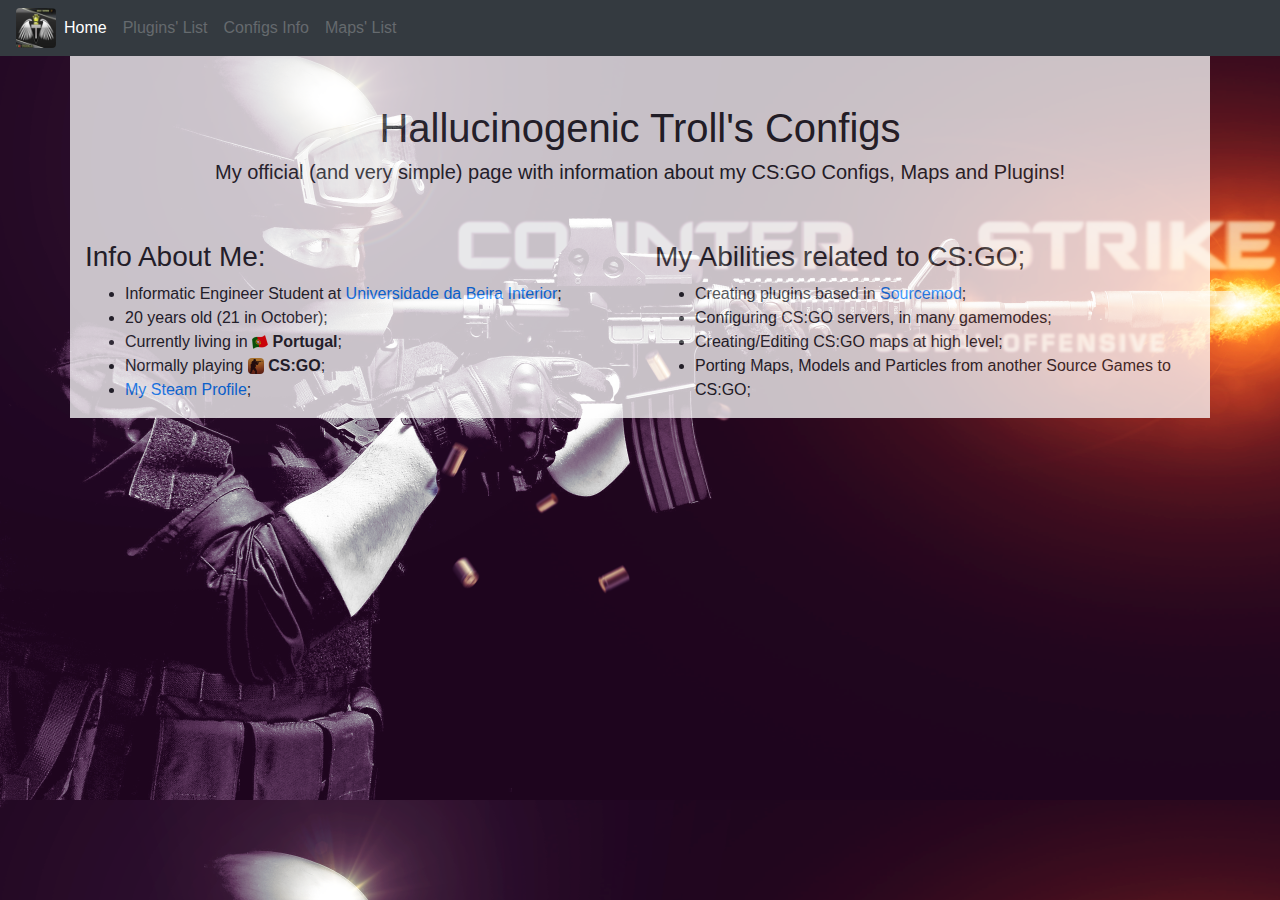
==== index.html @ f83d3820 "Added Map List WebPage" ====
<!DOCTYPE html>
<html lang="en">
<head>
  <title>Hallucinogenic Troll's Config</title>
  <meta charset="utf-8">
  <meta name="viewport" content="width=device-width, initial-scale=1">
  <link rel="stylesheet" href="bootstrap.min.css">
  <script src="https://ajax.googleapis.com/ajax/libs/jquery/3.3.1/jquery.min.js"></script>
  <script src="https://cdnjs.cloudflare.com/ajax/libs/popper.js/1.12.9/umd/popper.min.js"></script>
  <script src="https://maxcdn.bootstrapcdn.com/bootstrap/4.0.0/js/bootstrap.min.js"></script>
</head>
<style>
body{background-image: url('background_csgo2.png');
    background-size:cover;}
.container
{
	opacity: 0.75;
    filter: alpha(opacity=50);
}
</style>
<body>

<nav class="navbar navbar-expand-sm bg-dark navbar-dark">
  <ul class="navbar-nav">
	<img src="logo.jpg" class="rounded" width="40" height="40" > 
    <li class="nav-item active">
      <a class="nav-link" href="index.html">Home</a>
    </li>
    <li class="nav-item">
      <a class="nav-link disabled" href="plugin_list.html">Plugins' List</a>
    </li>
    <li class="nav-item">
      <a class="nav-link disabled" href="configs_list.html">Configs Info</a>
    </li>
    <li class="nav-item">
      <a class="nav-link disabled" href="map_list">Maps' List</a>
    </li>
  </ul>
</nav>

<div class="container text-center" style="background-color:white"> <!--style="background-image: url('maxresdefault.jpg'); width:100%; height:1%;" -->
  <br>
  <br>
  <h1>Hallucinogenic Troll's Configs</h1>
  <h5>My official (and very simple) page with information about my CS:GO Configs, Maps and Plugins!</h5>
  <br>
  <br>
</div>
  
<div class="container" style="background-color: white;">
  <div class="row">
    <div class="col-md">
      <h3>Info About Me:</h3>
		<ul>
			<li>
				Informatic Engineer Student at <a href="http://www.ubi.pt">Universidade da Beira Interior</a>;
			</li>
			<li>
				20 years old (21 in October);
			</li>
			<li>
				Currently living in <img src="ptflag.png" class="rounded" width="16" height="16" > <b>Portugal</b>;
			</li>
			<li>
				Normally playing <img src="csgo_icon.jpg" class="rounded" width="16" height="16" > <b>CS:GO</b>;
			</li>
			<li>
				<a href="http://steamcommunity.com/id/HallucinogenicTroll/"> My Steam Profile</a>;
			</li>
		</ul>
    </div>
    <div class="col-md">
      <h3>My Abilities related to CS:GO;</h3>
	  <ul>
			<li>
				Creating plugins based in <a href="http://sourcemod.net">Sourcemod</a>;
			</li>
			<li>
				Configuring CS:GO servers, in many gamemodes;
			</li>
			<li>
				Creating/Editing CS:GO maps at high level;
			</li>
			<li>
				Porting Maps, Models and Particles from another Source Games to CS:GO;
			</li>
		</ul>
    </div>
  </div>
</div>

</body>
</html>
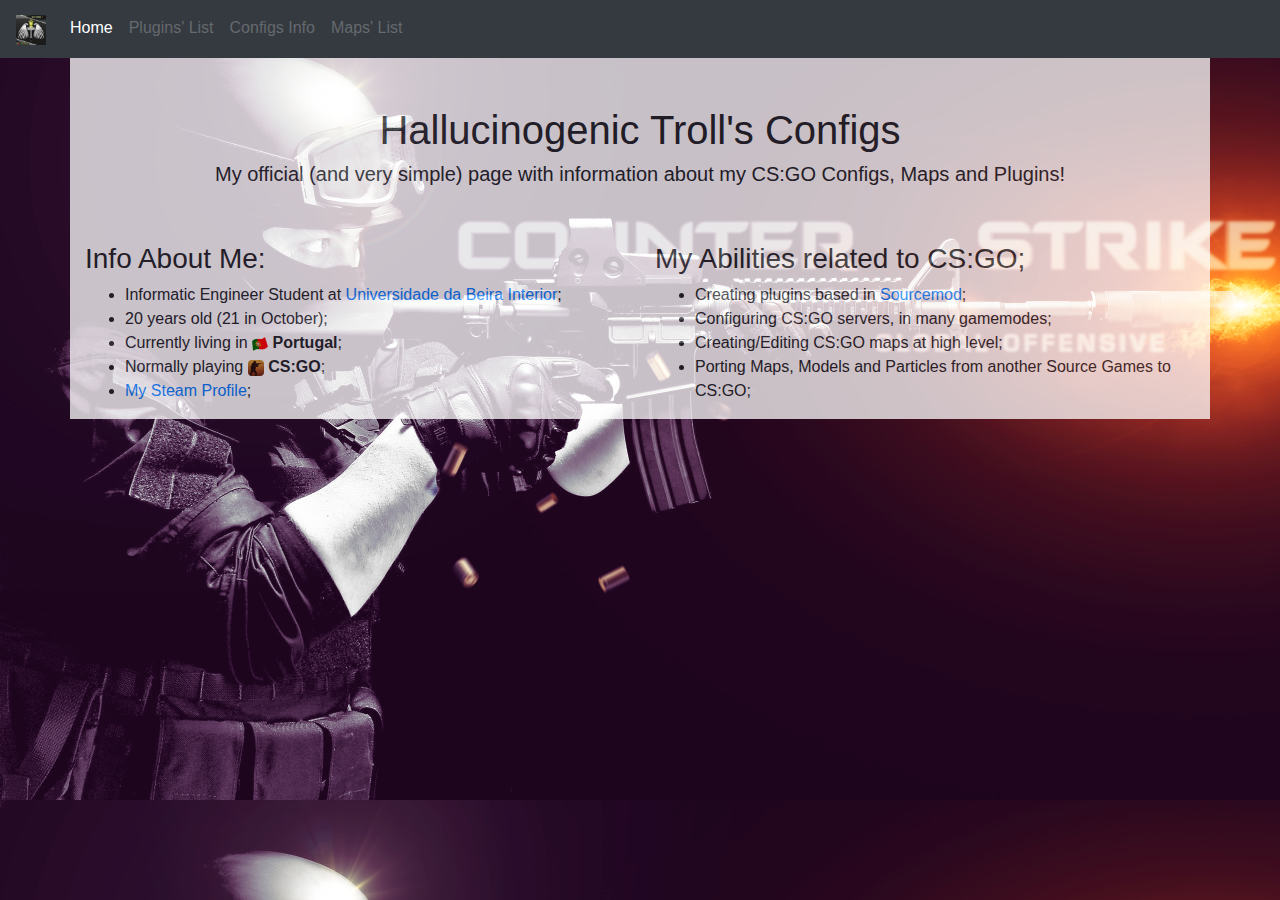
==== commit 515a5919: "Add Icon to the Tittle Bar" ====
--- a/index.html
+++ b/index.html
@@ -4,6 +4,7 @@
   <title>Hallucinogenic Troll's Config</title>
   <meta charset="utf-8">
   <meta name="viewport" content="width=device-width, initial-scale=1">
+  <link rel="icon" href="icon.ico" />
   <link rel="stylesheet" href="bootstrap.min.css">
   <script src="https://ajax.googleapis.com/ajax/libs/jquery/3.3.1/jquery.min.js"></script>
   <script src="https://cdnjs.cloudflare.com/ajax/libs/popper.js/1.12.9/umd/popper.min.js"></script>
@@ -22,9 +23,11 @@
 
 <nav class="navbar navbar-expand-sm bg-dark navbar-dark">
   <ul class="navbar-nav">
-	<img src="logo.jpg" class="rounded" width="40" height="40" > 
+	<a class="navbar-brand" href="#">
+		<img src="logo.jpg" alt="logo" style="width:30px; height: 30px">
+	</a>
     <li class="nav-item active">
-      <a class="nav-link" href="index.html">Home</a>
+      <a class="nav-link disabled" href="index.html">Home</a>
     </li>
     <li class="nav-item">
       <a class="nav-link disabled" href="plugin_list.html">Plugins' List</a>
@@ -33,7 +36,7 @@
       <a class="nav-link disabled" href="configs_list.html">Configs Info</a>
     </li>
     <li class="nav-item">
-      <a class="nav-link disabled" href="map_list">Maps' List</a>
+      <a class="nav-link disabled" href="map_list.html">Maps' List</a>
     </li>
   </ul>
 </nav>
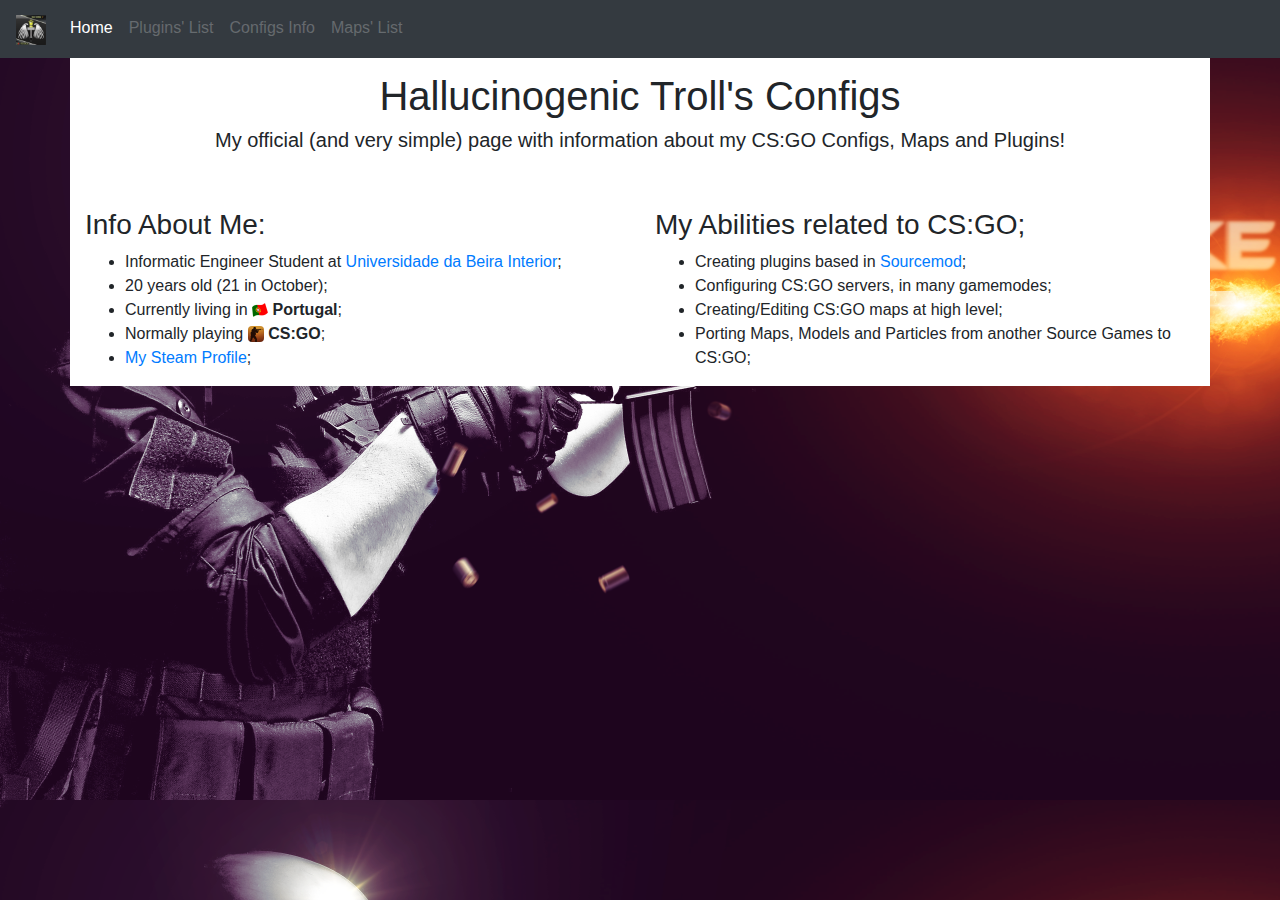
==== commit 2a17ac27: "Nav-Bar is now fixed on top." ====
--- a/index.html
+++ b/index.html
@@ -13,15 +13,10 @@
 <style>
 body{background-image: url('background_csgo2.png');
     background-size:cover;}
-.container
-{
-	opacity: 0.75;
-    filter: alpha(opacity=50);
-}
 </style>
 <body>
 
-<nav class="navbar navbar-expand-sm bg-dark navbar-dark">
+<nav class="navbar navbar-expand-sm bg-dark navbar-dark fixed-top">
   <ul class="navbar-nav">
 	<a class="navbar-brand" href="#">
 		<img src="logo.jpg" alt="logo" style="width:30px; height: 30px">
@@ -40,8 +35,8 @@
     </li>
   </ul>
 </nav>
-
 <div class="container text-center" style="background-color:white"> <!--style="background-image: url('maxresdefault.jpg'); width:100%; height:1%;" -->
+  <br>
   <br>
   <br>
   <h1>Hallucinogenic Troll's Configs</h1>
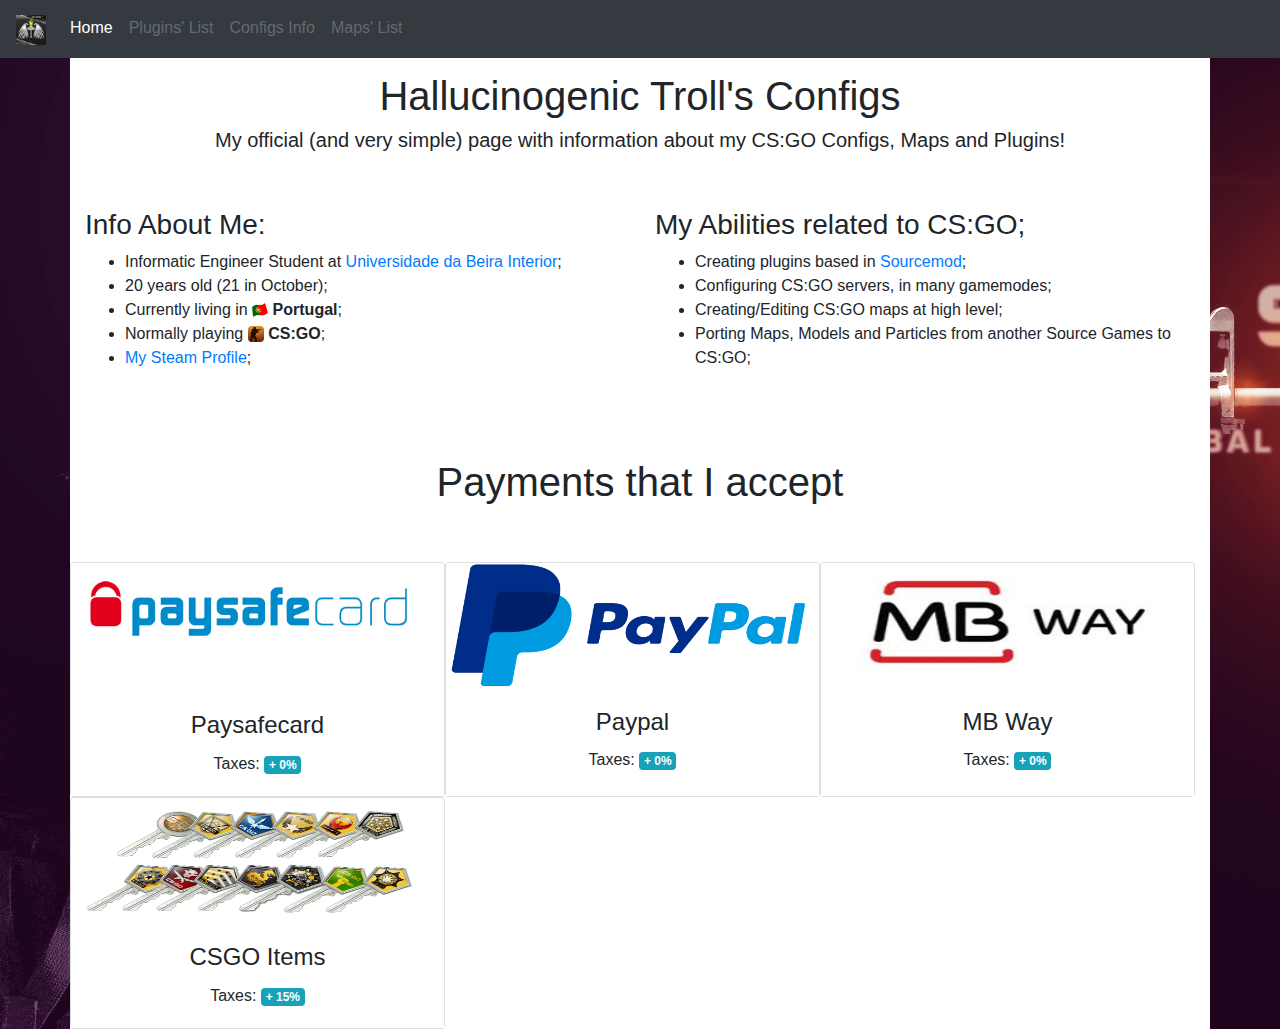
==== commit ec347a80: "Added Payment Methods" ====
--- a/index.html
+++ b/index.html
@@ -18,7 +18,7 @@
 
 <nav class="navbar navbar-expand-sm bg-dark navbar-dark fixed-top">
   <ul class="navbar-nav">
-	<a class="navbar-brand" href="#">
+	<a class="navbar-brand" href="http://steamcommunity.com/id/HallucinogenicTroll/">
 		<img src="logo.jpg" alt="logo" style="width:30px; height: 30px">
 	</a>
     <li class="nav-item active">
@@ -28,7 +28,7 @@
       <a class="nav-link disabled" href="plugin_list.html">Plugins' List</a>
     </li>
     <li class="nav-item">
-      <a class="nav-link disabled" href="configs_list.html">Configs Info</a>
+      <a class="nav-link disabled" href="configs_info.html">Configs Info</a>
     </li>
     <li class="nav-item">
       <a class="nav-link disabled" href="map_list.html">Maps' List</a>
@@ -87,5 +87,45 @@
   </div>
 </div>
 
+<div class="container text-center" style="background-color:white;">
+	<br>
+	<br>
+	<br>
+	<h1>Payments that I accept</h1>
+	<br>
+	<br>
+	<div class="row">
+		<div class="card" style="width:375px;">
+			<img class="card-img-top" src="payments/paysafecard.jpg" alt="Card image" style="width:100%">
+			<div class="card-body" style="background-color:white">
+				<h4 class="card-title">Paysafecard</h4>
+				<p class="card-text"> Taxes: <span class="badge badge-info">+ 0%</span></p>
+			</div>
+		</div>
+		<div class="card" style="width:375px">
+			<img class="card-img-top" src="payments/paypal.jpg" alt="Card image" style="width: 100%;height: 125px">
+			<div class="card-body" style="background-color:white">
+				<h4 class="card-title">Paypal</h4>
+				<p class="card-text"> Taxes: <span class="badge badge-info">+ 0%</span></p>
+			</div>
+		</div>
+		<div class="card" style="width:375px">
+			<img class="card-img-top" src="payments/mbway.jpg" alt="Card image" style="width:100%; height: 125px">
+			<div class="card-body" style="background-color:white">
+				<h4 class="card-title">MB Way</h4>
+				<p class="card-text"> Taxes: <span class="badge badge-info">+ 0%</span></p>
+			</div>
+		</div>
+		<div class="card" style="width:375px">
+			<img class="card-img-top" src="payments/csgoitems.jpg" alt="Card image" style="width:100%; height: 125px">
+			<div class="card-body" style="background-color:white">
+				<h4 class="card-title">CSGO Items</h4>
+				<p class="card-text"> Taxes: <span class="badge badge-info">+ 15%</span></p>
+			</div>
+		</div>
+		<br>
+	</div>
+</div>
+
 </body>
 </html>
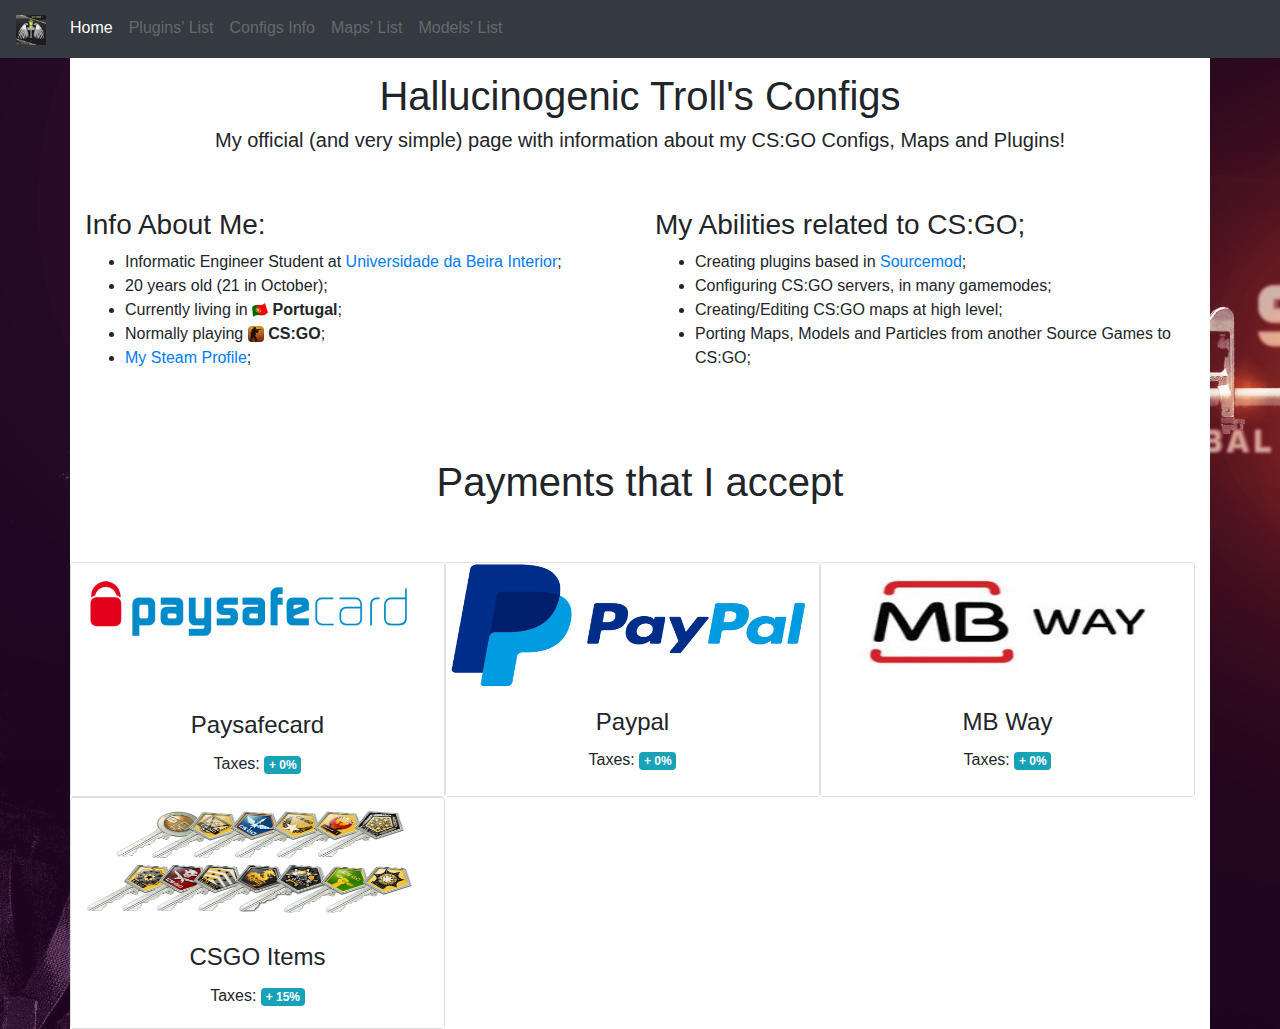
==== commit 9140d606: "Fixed an error with the nav-bar" ====
--- a/index.html
+++ b/index.html
@@ -32,6 +32,9 @@
     </li>
     <li class="nav-item">
       <a class="nav-link disabled" href="map_list.html">Maps' List</a>
+    </li>
+    <li class="nav-item">
+      <a class="nav-link disabled" href="model_list.html">Models' List</a>
     </li>
   </ul>
 </nav>
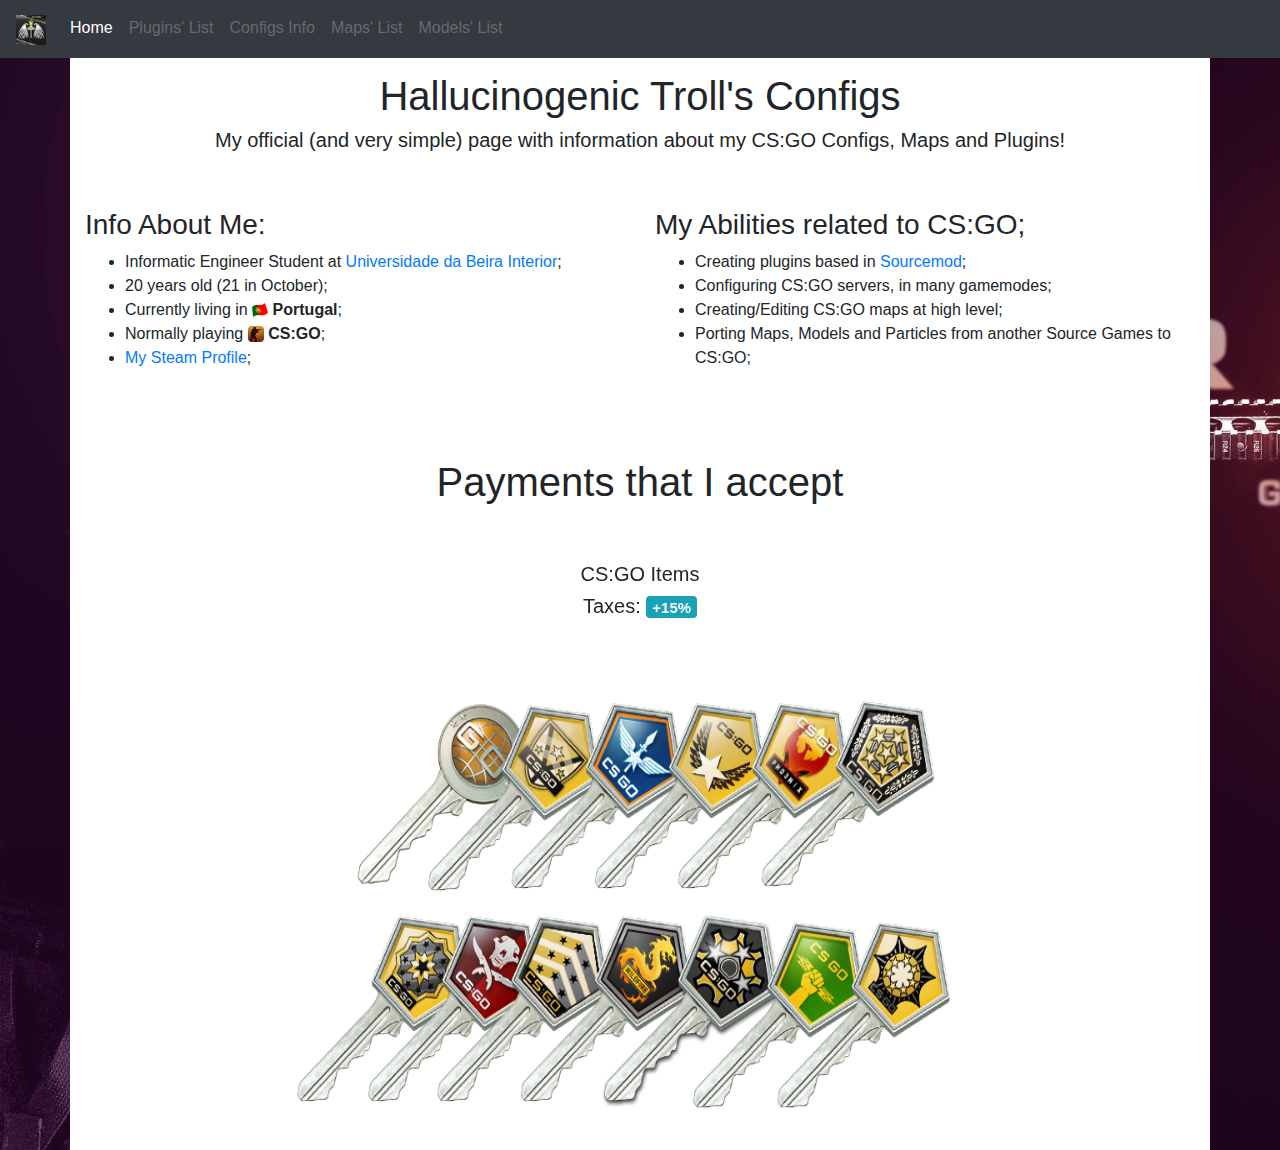
==== commit e9cdeb4f: "Changed index menu" ====
--- a/index.html
+++ b/index.html
@@ -97,7 +97,54 @@
 	<h1>Payments that I accept</h1>
 	<br>
 	<br>
-	<div class="row">
+	
+	<div id="demo" class="carousel slide" data-ride="carousel">
+
+  <!-- Indicators -->
+  <ul class="carousel-indicators">
+    <li data-target="#demo" data-slide-to="0" class="active"></li>
+    <li data-target="#demo" data-slide-to="1"></li>
+    <li data-target="#demo" data-slide-to="2"></li>
+  </ul>
+  
+  <!-- The slideshow -->
+  <div class="carousel-inner">
+    <div class="carousel-item active">
+	<h5>CS:GO Items</h5>
+	<h5>Taxes: <span class="badge badge-info">+15%</span></h5>
+    <br>
+		<img src="payments/csgoitems.jpg" alt="CS:GO Items" width="750" height="500">
+    </div>
+    <div class="carousel-item">
+	<h5>Paysafecard</h5>
+	<h5>Taxes: <span class="badge badge-info">+0%</span></h5>
+    <br>
+      <img src="payments/paysafecard.jpg" alt="Paysafecard" width="750" height="500">
+    </div>
+    <div class="carousel-item">
+	<h5>Paypal</h5>
+	<h5>Taxes: <span class="badge badge-info">+0%</span></h5>
+    <br>
+      <img src="payments/paypal.jpg" alt="Paypal" width="750" height="500">
+    </div>
+    <div class="carousel-item">
+	<h5>MB Way (Only in <img src="ptflag.png" class="rounded" width="16" height="16" > Portugal)</h5>
+	<h5>Taxes: <span class="badge badge-info">+0%</span></h5>
+    <br>
+      <img src="payments/mbway.jpg" alt="MB Way" width="750" height="500">
+    </div>
+  </div>
+  
+  <!-- Left and right controls -->
+  <a class="carousel-control-prev" href="#demo" data-slide="prev">
+    <span class="carousel-control-prev-icon"></span>
+  </a>
+  <a class="carousel-control-next" href="#demo" data-slide="next">
+    <span class="carousel-control-next-icon"></span>
+  </a>
+</div>
+
+	<!-- <div class="row">
 		<div class="card" style="width:375px;">
 			<img class="card-img-top" src="payments/paysafecard.jpg" alt="Card image" style="width:100%">
 			<div class="card-body" style="background-color:white">
@@ -127,7 +174,7 @@
 			</div>
 		</div>
 		<br>
-	</div>
+	</div> -->
 </div>
 
 </body>
